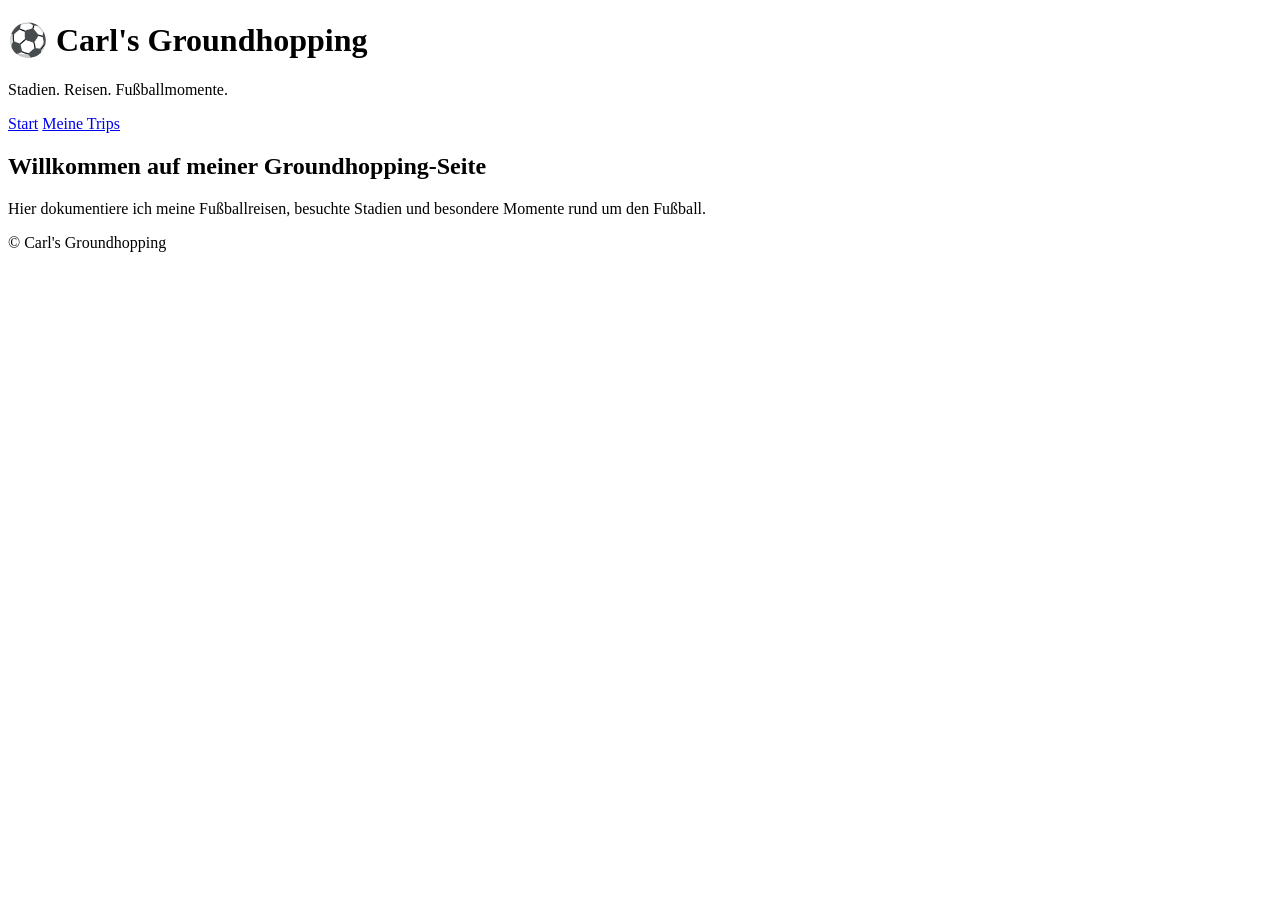
==== index.html @ 6747ac94 "Create index.html" ====
<!DOCTYPE html>
<html lang="de">
<head>
<meta charset="UTF-8">
<meta name="viewport" content="width=device-width, initial-scale=1.0">
<title>Carl's Groundhopping</title>
<link rel="stylesheet" href="style.css">
</head>

<body>

<header>
<h1>⚽ Carl's Groundhopping</h1>
<p>Stadien. Reisen. Fußballmomente.</p>
</header>

<nav>
<a href="index.html">Start</a>
<a href="trips.html">Meine Trips</a>
</nav>


<section class="hero">
<h2>Willkommen auf meiner Groundhopping-Seite</h2>
<p>
Hier dokumentiere ich meine Fußballreisen, besuchte Stadien
und besondere Momente rund um den Fußball.
</p>
</section>


<footer>
© Carl's Groundhopping
</footer>

</body>
</html>
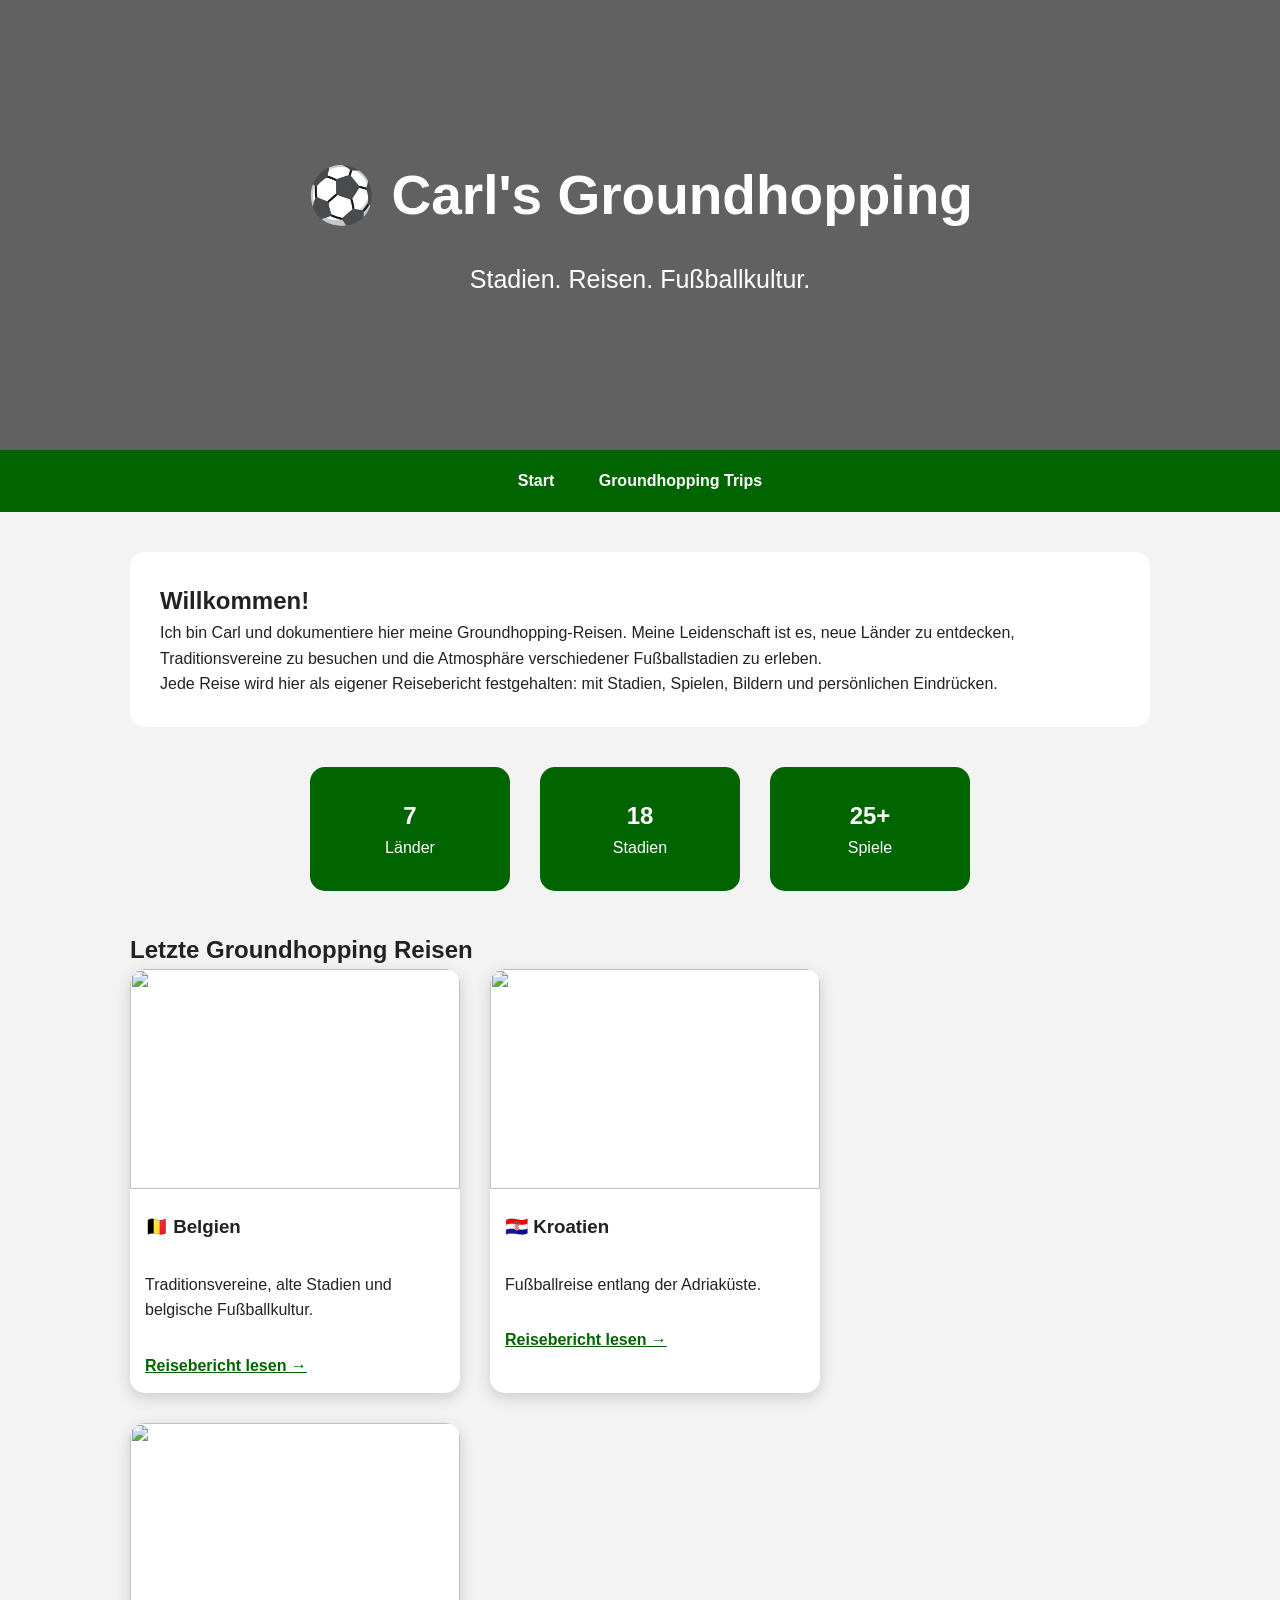
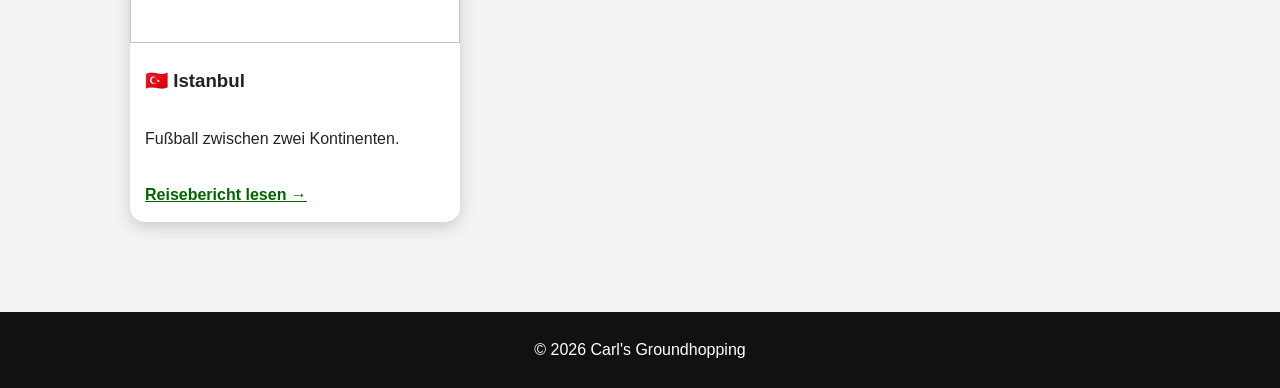
==== commit 5d27ebe8: "Update index.html" ====
--- a/index.html
+++ b/index.html
@@ -1,37 +1,204 @@
 <!DOCTYPE html>
 <html lang="de">
+
 <head>
 <meta charset="UTF-8">
 <meta name="viewport" content="width=device-width, initial-scale=1.0">
+
 <title>Carl's Groundhopping</title>
+
 <link rel="stylesheet" href="style.css">
+
 </head>
 
+
 <body>
 
-<header>
+
+<header class="hero">
+
+<div class="overlay">
+
 <h1>⚽ Carl's Groundhopping</h1>
-<p>Stadien. Reisen. Fußballmomente.</p>
+
+<p>
+Stadien. Reisen. Fußballkultur.
+</p>
+
+</div>
+
 </header>
 
+
+
 <nav>
+
 <a href="index.html">Start</a>
-<a href="trips.html">Meine Trips</a>
+<a href="trips.html">Groundhopping Trips</a>
+
 </nav>
 
 
-<section class="hero">
-<h2>Willkommen auf meiner Groundhopping-Seite</h2>
-<p>
-Hier dokumentiere ich meine Fußballreisen, besuchte Stadien
-und besondere Momente rund um den Fußball.
-</p>
+
+
+<main class="container">
+
+
+<section class="intro">
+
+<h2>Willkommen!</h2>
+
+
+<p>
+Ich bin Carl und dokumentiere hier meine Groundhopping-Reisen.
+Meine Leidenschaft ist es, neue Länder zu entdecken,
+Traditionsvereine zu besuchen und die Atmosphäre verschiedener
+Fußballstadien zu erleben.
+</p>
+
+
+<p>
+Jede Reise wird hier als eigener Reisebericht festgehalten:
+mit Stadien, Spielen, Bildern und persönlichen Eindrücken.
+</p>
+
+
 </section>
 
 
+
+
+<section class="stats">
+
+
+<div class="stat">
+
+<h2>7</h2>
+<p>Länder</p>
+
+</div>
+
+
+<div class="stat">
+
+<h2>18</h2>
+<p>Stadien</p>
+
+</div>
+
+
+
+<div class="stat">
+
+<h2>25+</h2>
+<p>Spiele</p>
+
+</div>
+
+
+</section>
+
+
+
+
+<h2 class="headline">
+Letzte Groundhopping Reisen
+</h2>
+
+
+
+
+<div class="cards">
+
+
+
+<div class="card">
+
+<img src="images/belgien.jpg">
+
+<h3>🇧🇪 Belgien</h3>
+
+<p>
+Traditionsvereine, alte Stadien und belgische Fußballkultur.
+</p>
+
+
+<a href="trips/belgien.html">
+Reisebericht lesen →
+</a>
+
+
+</div>
+
+
+
+
+<div class="card">
+
+
+<img src="images/kroatien.jpg">
+
+
+<h3>🇭🇷 Kroatien</h3>
+
+
+<p>
+Fußballreise entlang der Adriaküste.
+</p>
+
+
+<a href="trips/kroatien.html">
+Reisebericht lesen →
+</a>
+
+
+</div>
+
+
+
+
+
+<div class="card">
+
+
+<img src="images/istanbul.jpg">
+
+
+<h3>🇹🇷 Istanbul</h3>
+
+
+<p>
+Fußball zwischen zwei Kontinenten.
+</p>
+
+
+<a href="trips/istanbul.html">
+Reisebericht lesen →
+</a>
+
+
+</div>
+
+
+
+
+</div>
+
+
+</main>
+
+
+
 <footer>
-© Carl's Groundhopping
+
+<p>
+© 2026 Carl's Groundhopping
+</p>
+
 </footer>
 
+
+
 </body>
+
 </html>
--- a/style.css
+++ b/style.css
@@ -0,0 +1,300 @@
+*{
+margin:0;
+padding:0;
+box-sizing:border-box;
+font-family:'Arial', sans-serif;
+}
+
+
+body{
+background:#f3f3f3;
+color:#222;
+line-height:1.6;
+}
+
+
+
+.hero{
+
+height:450px;
+background:
+linear-gradient(
+rgba(0,0,0,0.6),
+rgba(0,0,0,0.6)
+),
+url("images/header.jpg");
+
+background-size:cover;
+background-position:center;
+
+display:flex;
+align-items:center;
+justify-content:center;
+
+color:white;
+text-align:center;
+
+}
+
+
+
+.hero h1{
+
+font-size:55px;
+margin-bottom:20px;
+
+}
+
+
+.hero p{
+
+font-size:25px;
+
+}
+
+
+
+
+header{
+
+background:#111;
+color:white;
+padding:40px;
+text-align:center;
+
+}
+
+
+
+nav{
+
+background:#006400;
+padding:18px;
+text-align:center;
+
+}
+
+
+nav a{
+
+color:white;
+text-decoration:none;
+margin:0 20px;
+font-weight:bold;
+
+}
+
+
+
+.container{
+
+max-width:1100px;
+margin:auto;
+padding:40px;
+
+}
+
+
+
+.intro{
+
+background:white;
+padding:30px;
+border-radius:15px;
+margin-bottom:30px;
+
+}
+
+
+
+.stats{
+
+display:flex;
+justify-content:center;
+gap:30px;
+margin:40px 0;
+
+}
+
+
+
+.stat{
+
+background:#006400;
+color:white;
+padding:30px;
+width:200px;
+text-align:center;
+border-radius:15px;
+
+}
+
+
+
+.cards{
+
+display:flex;
+gap:30px;
+flex-wrap:wrap;
+
+}
+
+
+
+.card{
+
+background:white;
+width:330px;
+border-radius:15px;
+overflow:hidden;
+box-shadow:0 5px 15px #ccc;
+
+}
+
+
+
+.card img{
+
+width:100%;
+height:220px;
+object-fit:cover;
+
+}
+
+
+
+.card h3,
+.card p,
+.card a{
+
+padding:15px;
+
+}
+
+
+.card a{
+
+display:block;
+color:#006400;
+font-weight:bold;
+
+}
+
+
+
+.trip-card{
+
+background:white;
+display:flex;
+gap:30px;
+margin-bottom:40px;
+border-radius:15px;
+overflow:hidden;
+box-shadow:0 5px 15px #ccc;
+
+}
+
+
+
+.trip-card img{
+
+width:350px;
+object-fit:cover;
+
+}
+
+
+
+.trip-card div{
+
+padding:30px;
+
+}
+
+
+
+article{
+
+background:white;
+padding:40px;
+border-radius:15px;
+
+}
+
+
+
+.bigimage{
+
+width:100%;
+border-radius:15px;
+margin-bottom:30px;
+
+}
+
+
+
+.gallery{
+
+display:flex;
+gap:20px;
+flex-wrap:wrap;
+margin-top:30px;
+
+}
+
+
+.gallery img{
+
+width:300px;
+border-radius:10px;
+
+}
+
+
+
+footer{
+
+background:#111;
+color:white;
+text-align:center;
+padding:25px;
+margin-top:50px;
+
+}
+
+
+
+@media(max-width:800px){
+
+
+.cards,
+.stats{
+
+flex-direction:column;
+align-items:center;
+
+}
+
+
+
+.trip-card{
+
+display:block;
+
+}
+
+
+.trip-card img{
+
+width:100%;
+
+}
+
+
+.hero h1{
+
+font-size:35px;
+
+}
+
+}
